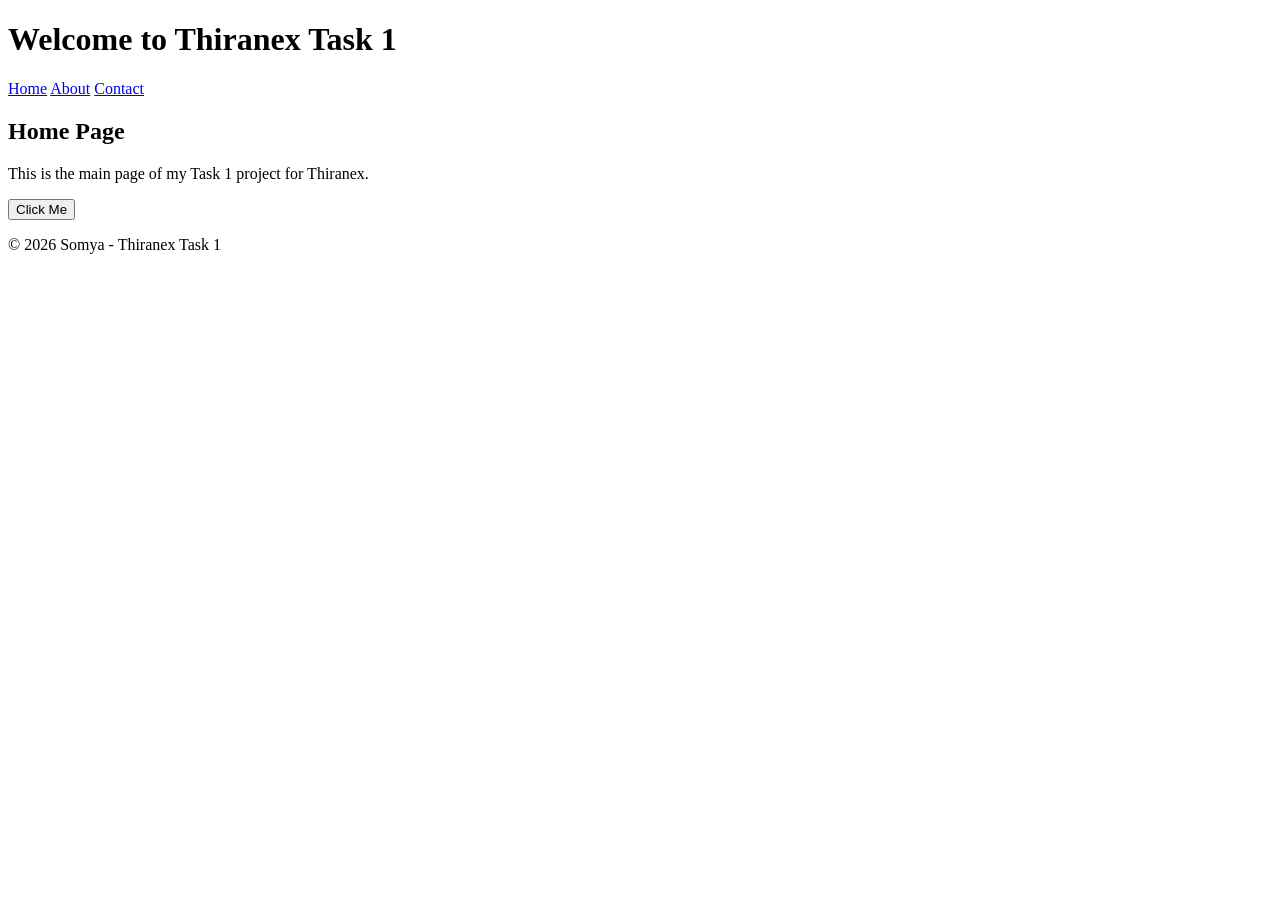
==== index.html @ 4a135715 "Create index.html" ====
<!DOCTYPE html>
<html lang="en">
<head>
    <meta charset="UTF-8">
    <meta name="viewport" content="width=device-width, initial-scale=1.0">
    <title>Thiranex Task 1</title>
    <link rel="stylesheet" href="style.css">
</head>
<body>
    <header>
        <h1>Welcome to Thiranex Task 1</h1>
        <nav>
            <a href="index.html">Home</a>
            <a href="about.html">About</a>
            <a href="contact.html">Contact</a>
        </nav>
    </header>
    
    <main>
        <section>
            <h2>Home Page</h2>
            <p>This is the main page of my Task 1 project for Thiranex.</p>
            <button onclick="showMessage()">Click Me</button>
        </section>
    </main>
    
    <footer>
        <p>&copy; 2026 Somya - Thiranex Task 1</p>
    </footer>
    
    <script src="script.js"></script>
</body>
</html>
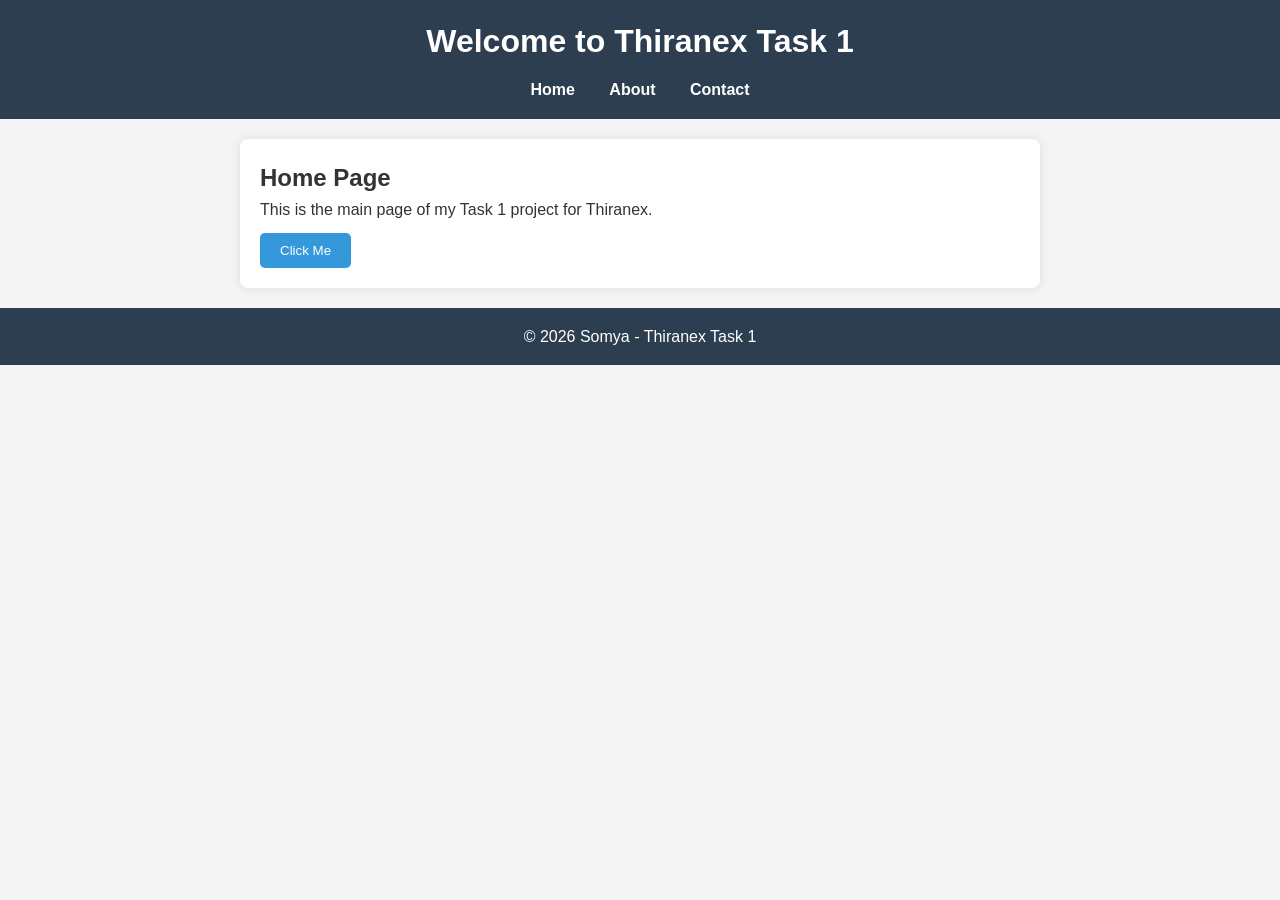
==== commit 27e544b7: "Update index.html" ====
--- a/index.html
+++ b/index.html
@@ -22,7 +22,7 @@
             <p>This is the main page of my Task 1 project for Thiranex.</p>
             <button onclick="showMessage()">Click Me</button>
         </section>
-    </main>
+    </main> 
     
     <footer>
         <p>&copy; 2026 Somya - Thiranex Task 1</p>
--- a/style.css
+++ b/style.css
@@ -0,0 +1,65 @@
+* {
+    margin: 0;
+    padding: 0;
+    box-sizing: border-box;
+}
+
+body {
+    font-family: Arial, sans-serif;
+    line-height: 1.6;
+    background-color: #f4f4f4;
+    color: #333;
+}
+
+header {
+    background-color: #2c3e50;
+    color: white;
+    padding: 1rem;
+    text-align: center;
+}
+
+nav {
+    margin-top: 10px;
+}
+
+nav a {
+    color: white;
+    text-decoration: none;
+    margin: 0 15px;
+    font-weight: bold;
+}
+
+nav a:hover {
+    color: #3498db;
+}
+
+main {
+    max-width: 800px;
+    margin: 20px auto;
+    padding: 20px;
+    background: white;
+    border-radius: 8px;
+    box-shadow: 0 0 10px rgba(0,0,0,0.1);
+}
+
+button {
+    background-color: #3498db;
+    color: white;
+    padding: 10px 20px;
+    border: none;
+    border-radius: 5px;
+    cursor: pointer;
+    margin-top: 10px;
+}
+
+button:hover {
+    background-color: #2980b9;
+}
+
+footer {
+    background-color: #2c3e50;
+    color: white;
+    text-align: center;
+    padding: 1rem;
+    margin-top: 20px;
+}
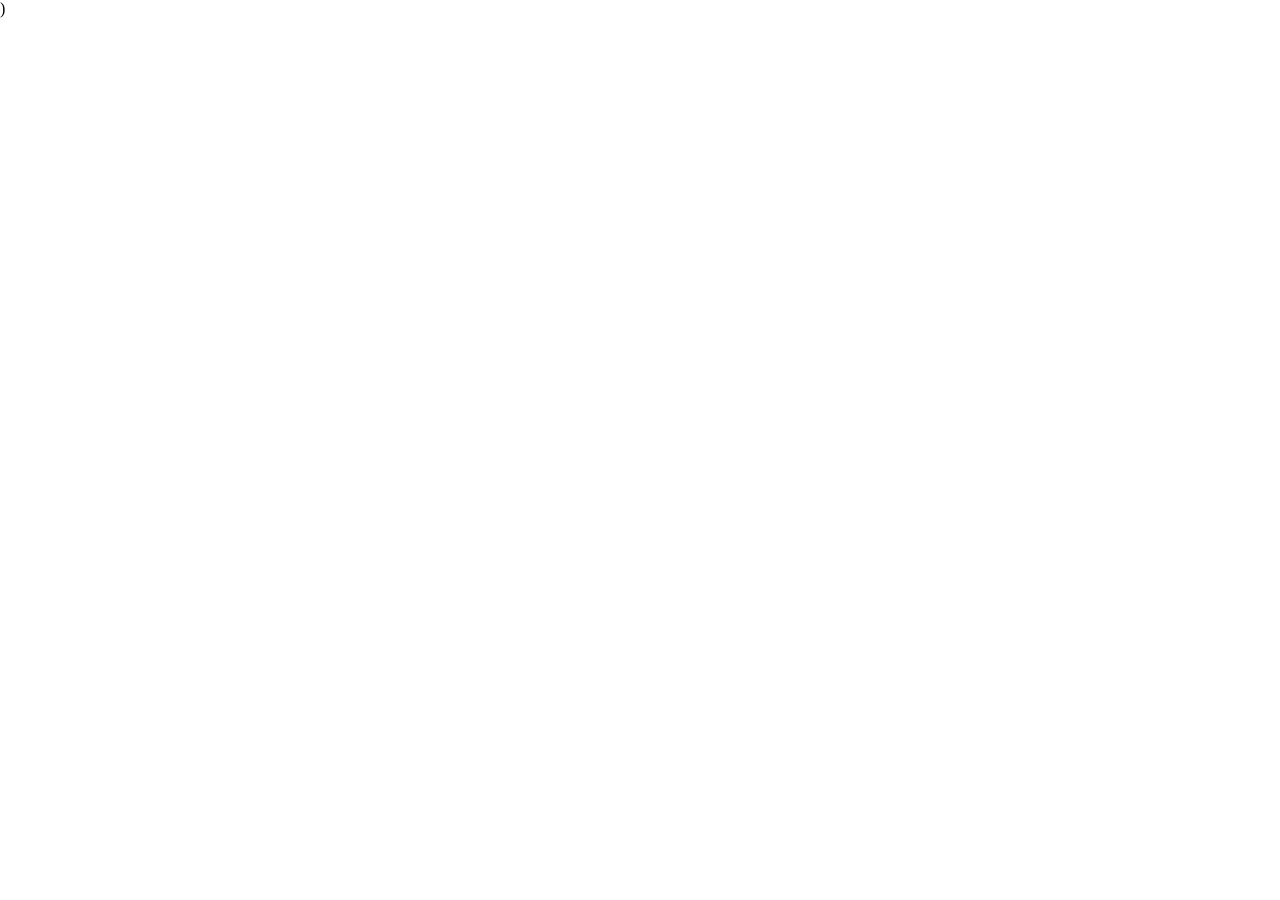
==== commit 16d15253: "Update index.html" ====
--- a/index.html
+++ b/index.html
@@ -1,33 +1,27 @@
-<!DOCTYPE html>
+)<!DOCTYPE html>
 <html lang="en">
 <head>
     <meta charset="UTF-8">
     <meta name="viewport" content="width=device-width, initial-scale=1.0">
-    <title>Thiranex Task 1</title>
-    <link rel="stylesheet" href="style.css">
-</head>
-<body>
-    <header>
-        <h1>Welcome to Thiranex Task 1</h1>
-        <nav>
-            <a href="index.html">Home</a>
-            <a href="about.html">About</a>
-            <a href="contact.html">Contact</a>
-        </nav>
-    </header>
-    
-    <main>
-        <section>
-            <h2>Home Page</h2>
-            <p>This is the main page of my Task 1 project for Thiranex.</p>
-            <button onclick="showMessage()">Click Me</button>
-        </section>
-    </main> 
-    
-    <footer>
-        <p>&copy; 2026 Somya - Thiranex Task 1</p>
-    </footer>
-    
-    <script src="script.js"></script>
-</body>
-</html>
+    <title>Somya | Thiranex Portfolio</title>
+    <style>
+        :root {
+            --bg: #ffffff;
+            --text: #1a1a1a;
+            --primary: #6366f1;
+            --card: #f8fafc;
+            --border: #e2e8f0;
+        }
+        
+        [data-theme="dark"] {
+            --bg: #0f172a;
+            --text: #f1f5f9;
+            --primary: #818cf8;
+            --card: #1e293b;
+            --border: #334155;
+        }
+
+        * {
+            margin: 0;
+            padding: 0;
+            box-sizing: border
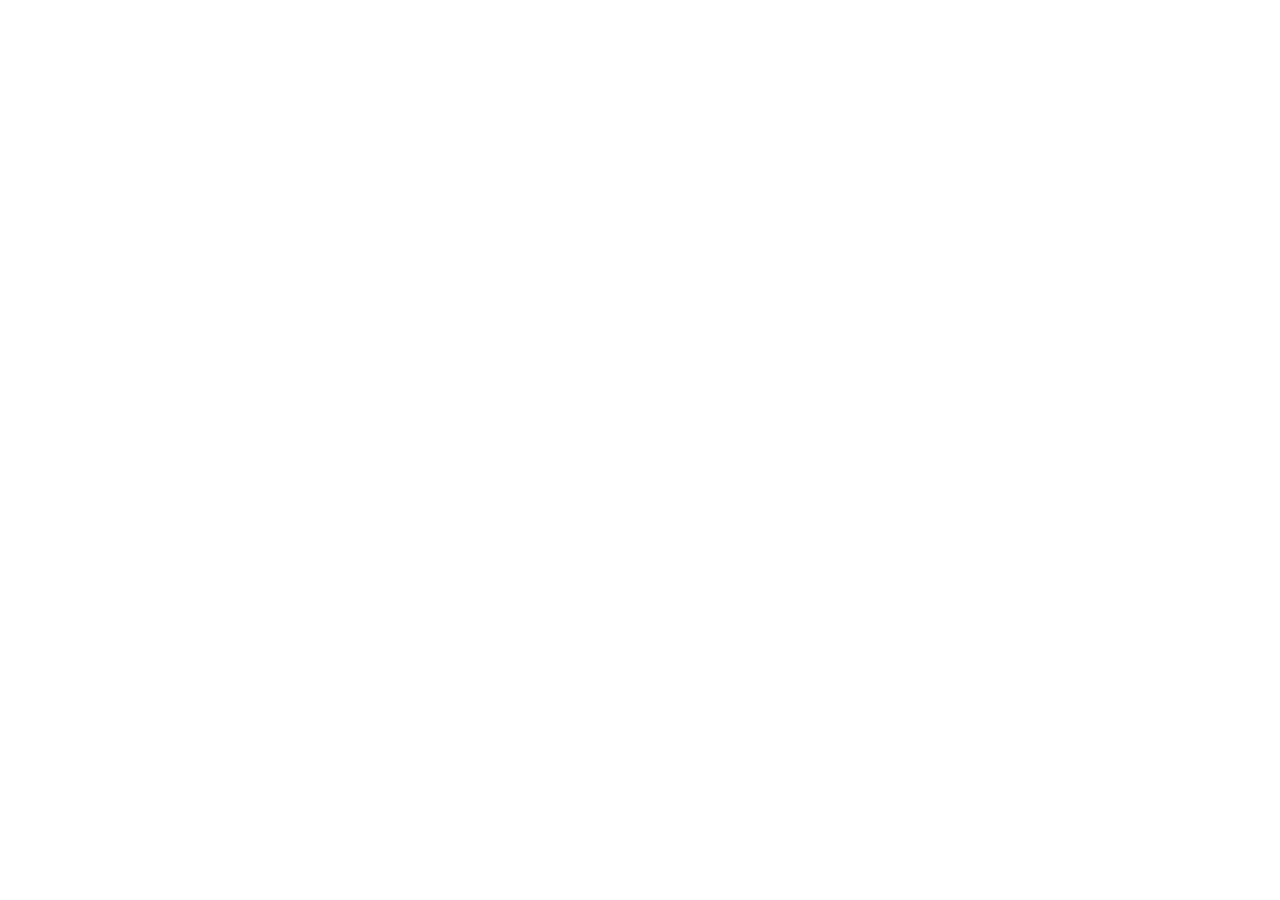
==== commit 3d0378b5: "Update index.html" ====
--- a/index.html
+++ b/index.html
@@ -1,4 +1,4 @@
-)<!DOCTYPE html>
+<!DOCTYPE html>
 <html lang="en">
 <head>
     <meta charset="UTF-8">
@@ -24,4 +24,82 @@
         * {
             margin: 0;
             padding: 0;
-            box-sizing: border
+            box-sizing: border-box;
+            transition: background-color 0.3s, color 0.3s;
+        }
+
+        body {
+            font-family: 'Segoe UI', sans-serif;
+            background: var(--bg);
+            color: var(--text);
+            line-height: 1.6;
+        }
+
+        .container {
+            max-width: 1000px;
+            margin: 0 auto;
+            padding: 20px;
+        }
+
+        header {
+            display: flex;
+            justify-content: space-between;
+            align-items: center;
+            padding: 20px 0;
+            border-bottom: 2px solid var(--border);
+            margin-bottom: 40px;
+        }
+
+        h1 {
+            color: var(--primary);
+            font-size: 2rem;
+        }
+
+        .theme-toggle {
+            background: var(--primary);
+            color: white;
+            border: none;
+            padding: 10px 20px;
+            border-radius: 25px;
+            cursor: pointer;
+            font-size: 1rem;
+            font-weight: bold;
+        }
+
+        .theme-toggle:hover {
+            opacity: 0.9;
+            transform: scale(1.05);
+        }
+
+        .hero {
+            text-align: center;
+            padding: 60px 20px;
+            background: var(--card);
+            border-radius: 15px;
+            margin-bottom: 40px;
+            border: 1px solid var(--border);
+        }
+
+        .hero h2 {
+            font-size: 2.5rem;
+            margin-bottom: 15px;
+            color: var(--primary);
+        }
+
+        .hero p {
+            font-size: 1.2rem;
+            margin-bottom: 25px;
+        }
+
+        .btn {
+            display: inline-block;
+            background: var(--primary);
+            color: white;
+            padding: 12px 30px;
+            border-radius: 25px;
+            text-decoration: none;
+            font-weight: bold;
+            border: none;
+            cursor: pointer;
+        }
+
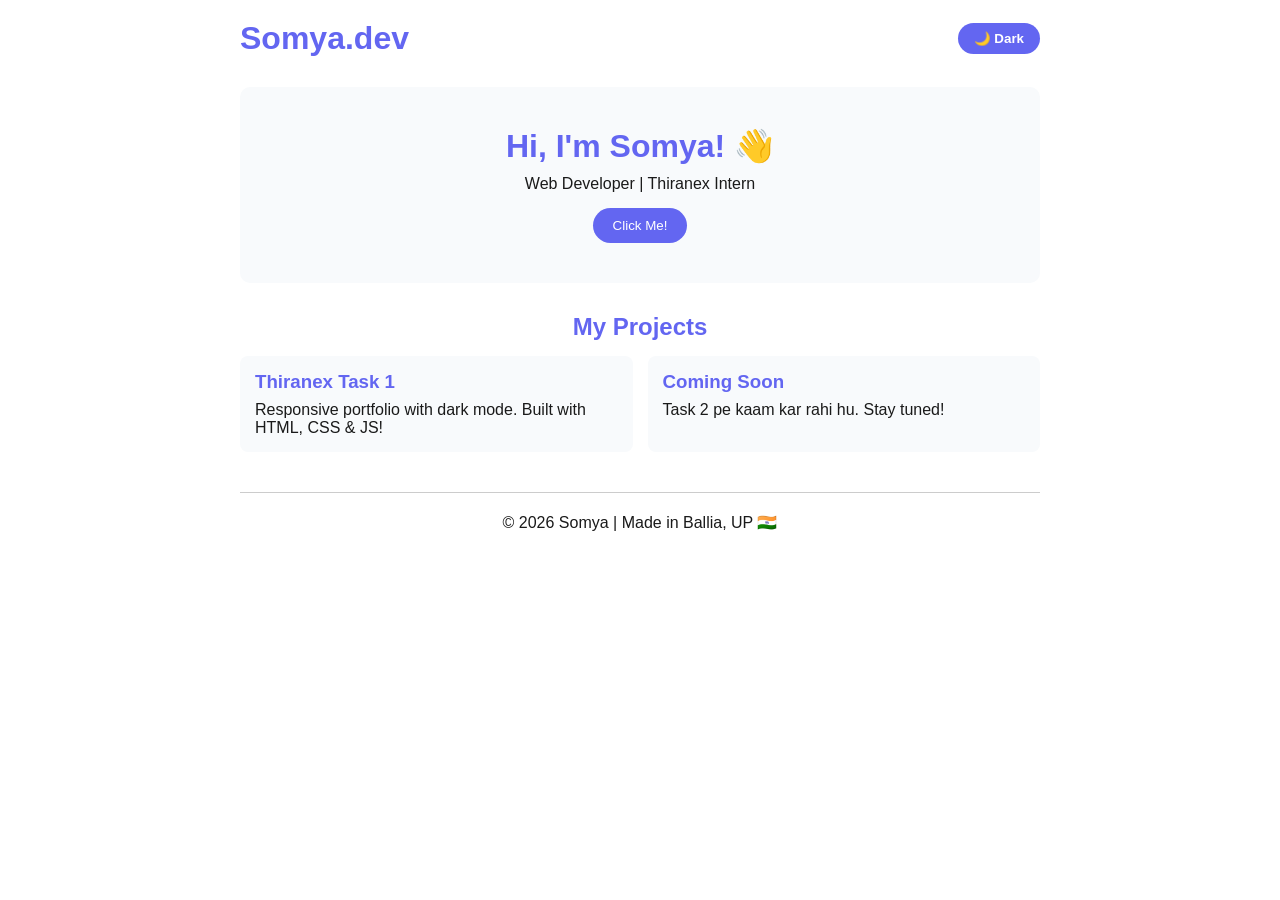
==== commit 48c593e9: "Update index.html" ====
--- a/index.html
+++ b/index.html
@@ -1,105 +1,63 @@
+
+
 <!DOCTYPE html>
 <html lang="en">
 <head>
-    <meta charset="UTF-8">
-    <meta name="viewport" content="width=device-width, initial-scale=1.0">
-    <title>Somya | Thiranex Portfolio</title>
-    <style>
-        :root {
-            --bg: #ffffff;
-            --text: #1a1a1a;
-            --primary: #6366f1;
-            --card: #f8fafc;
-            --border: #e2e8f0;
-        }
-        
-        [data-theme="dark"] {
-            --bg: #0f172a;
-            --text: #f1f5f9;
-            --primary: #818cf8;
-            --card: #1e293b;
-            --border: #334155;
-        }
-
-        * {
-            margin: 0;
-            padding: 0;
-            box-sizing: border-box;
-            transition: background-color 0.3s, color 0.3s;
-        }
-
-        body {
-            font-family: 'Segoe UI', sans-serif;
-            background: var(--bg);
-            color: var(--text);
-            line-height: 1.6;
-        }
-
-        .container {
-            max-width: 1000px;
-            margin: 0 auto;
-            padding: 20px;
-        }
-
-        header {
-            display: flex;
-            justify-content: space-between;
-            align-items: center;
-            padding: 20px 0;
-            border-bottom: 2px solid var(--border);
-            margin-bottom: 40px;
-        }
-
-        h1 {
-            color: var(--primary);
-            font-size: 2rem;
-        }
-
-        .theme-toggle {
-            background: var(--primary);
-            color: white;
-            border: none;
-            padding: 10px 20px;
-            border-radius: 25px;
-            cursor: pointer;
-            font-size: 1rem;
-            font-weight: bold;
-        }
-
-        .theme-toggle:hover {
-            opacity: 0.9;
-            transform: scale(1.05);
-        }
-
-        .hero {
-            text-align: center;
-            padding: 60px 20px;
-            background: var(--card);
-            border-radius: 15px;
-            margin-bottom: 40px;
-            border: 1px solid var(--border);
-        }
-
-        .hero h2 {
-            font-size: 2.5rem;
-            margin-bottom: 15px;
-            color: var(--primary);
-        }
-
-        .hero p {
-            font-size: 1.2rem;
-            margin-bottom: 25px;
-        }
-
-        .btn {
-            display: inline-block;
-            background: var(--primary);
-            color: white;
-            padding: 12px 30px;
-            border-radius: 25px;
-            text-decoration: none;
-            font-weight: bold;
-            border: none;
-            cursor: pointer;
-        }
-
+<meta charset="UTF-8">
+<meta name="viewport" content="width=device-width, initial-scale=1.0">
+<title>Somya | Thiranex</title>
+<style>
+:root{--bg:#fff;--text:#1a1a1a;--primary:#6366f1;--card:#f8fafc}
+[data-theme="dark"]{--bg:#0f172a;--text:#f1f5f9;--primary:#818cf8;--card:#1e293b}
+*{margin:0;padding:0;box-sizing:border-box;transition:0.3s}
+body{font-family:sans-serif;background:var(--bg);color:var(--text);padding:20px}
+.container{max-width:800px;margin:0 auto}
+header{display:flex;justify-content:space-between;align-items:center;margin-bottom:30px}
+h1{color:var(--primary)}
+.theme-toggle{background:var(--primary);color:#fff;border:none;padding:8px 16px;border-radius:20px;cursor:pointer;font-weight:bold}
+.hero{text-align:center;padding:40px 20px;background:var(--card);border-radius:10px;margin-bottom:30px}
+.hero h2{font-size:2rem;margin-bottom:10px;color:var(--primary)}
+.btn{background:var(--primary);color:#fff;padding:10px 20px;border:none;border-radius:20px;cursor:pointer;margin-top:15px}
+.projects{display:grid;grid-template-columns:1fr 1fr;gap:15px}
+.project-card{background:var(--card);padding:15px;border-radius:8px}
+.project-card h3{color:var(--primary);margin-bottom:8px}
+footer{text-align:center;margin-top:40px;padding-top:20px;border-top:1px solid #ccc}
+@media(max-width:600px){.projects{grid-template-columns:1fr}header{flex-direction:column;gap:10px}}
+</style>
+</head>
+<body>
+<div class="container">
+<header>
+<h1>Somya.dev</h1>
+<button class="theme-toggle" onclick="toggleTheme()">🌙 Dark</button>
+</header>
+<section class="hero">
+<h2>Hi, I'm Somya! 👋</h2>
+<p>Web Developer | Thiranex Intern</p>
+<button class="btn" onclick="alert('Hey Somya! 🎉 Website LIVE hai!')">Click Me!</button>
+</section>
+<h2 style="text-align:center;color:var(--primary);margin-bottom:15px">My Projects</h2>
+<section class="projects">
+<div class="project-card">
+<h3>Thiranex Task 1</h3>
+<p>Responsive portfolio with dark mode. Built with HTML, CSS & JS!</p>
+</div>
+<div class="project-card">
+<h3>Coming Soon</h3>
+<p>Task 2 pe kaam kar rahi hu. Stay tuned!</p>
+</div>
+</section>
+<footer>
+<p>© 2026 Somya | Made in Ballia, UP 🇮🇳</p>
+</footer>
+</div>
+<script>
+function toggleTheme(){
+let b=document.body,t=document.querySelector('.theme-toggle');
+if(b.getAttribute('data-theme')==='dark'){b.removeAttribute('data-theme');t.innerHTML='🌙 Dark';localStorage.setItem('theme','light')}
+else{b.setAttribute('data-theme','dark');t.innerHTML='☀️ Light';localStorage.setItem('theme','dark')}
+}
+if(localStorage.getItem('theme')==='dark'){document.body.setAttribute('data-theme','dark');document.querySelector('.theme-toggle').innerHTML='☀️ Light'}
+</script>
+</body>
+</html>
